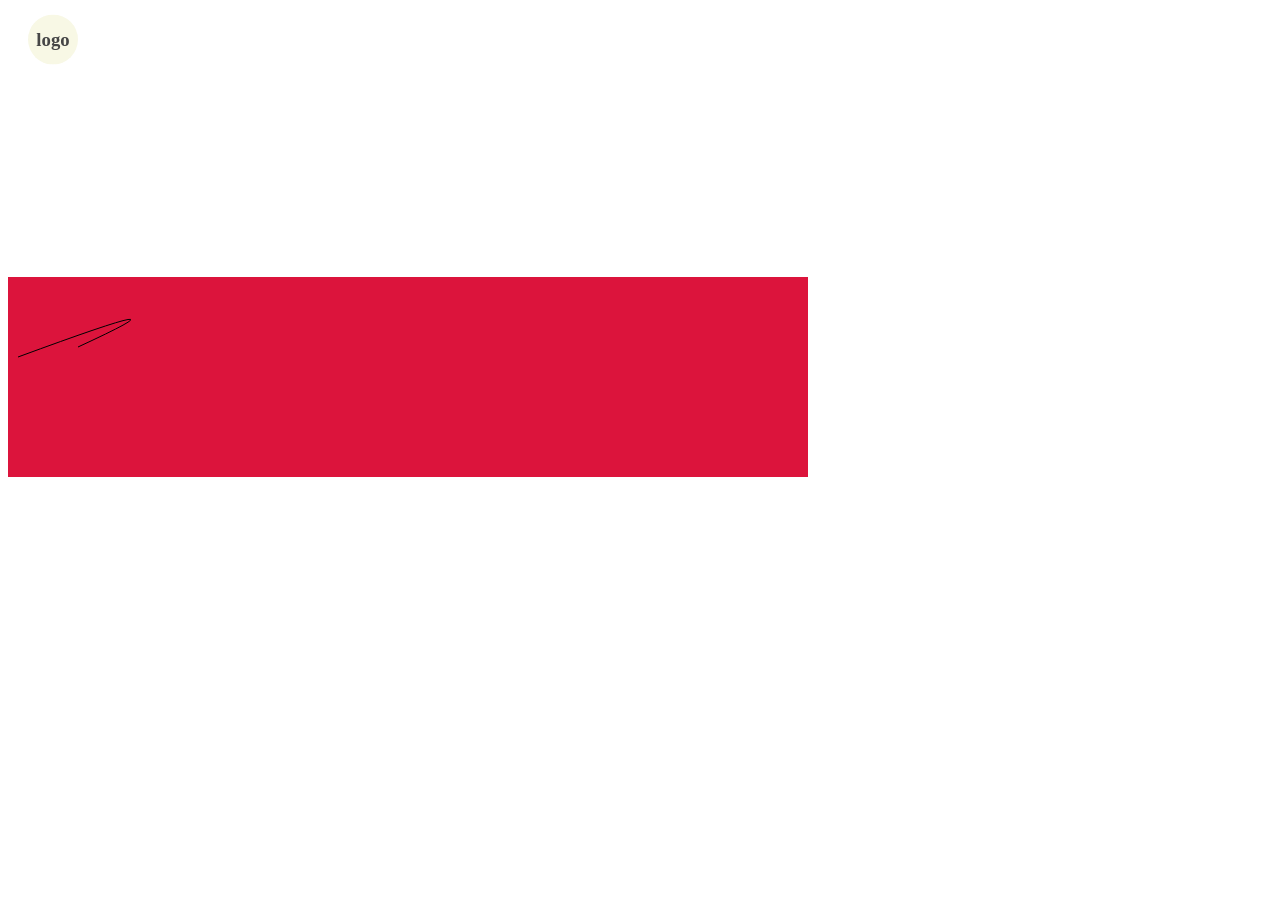
==== index.html @ 954ffbd7 "first commit" ====
<!DOCTYPE html>
<html lang="en">
<head>
    <meta charset="UTF-8">
    <meta name="viewport" content="width=device-width, initial-scale=1.0">
    <title>gsap animation</title>
    <link rel="stylesheet" href="style.css">
</head>
<body>
    <div>
        <!-- <div id="item"></div> -->
        <!-- <div id="item2"></div> -->
        <!-- <h1>gsap animation</h1>
        <h1>learning</h1>
        <h1>animation</h1> -->
        <nav>
          <div id="item3">  <h3 id="logo">logo</h3></div>
            <ul>
                <li>Home</li>
                <li>About</li>
                <li>Contact</li>
            </ul>
        </nav>
        <section>
           <h1> Saylani</h1>
        </section>
       <div id="string">
        <svg width="800" height="200">
            <path d="M 10 80 Q 200 10 70 70 100" stroke="black" fill="transparent" />
        </svg>
    </div>
    <script src="https://cdn.jsdelivr.net/npm/gsap@3.15/dist/gsap.min.js"></script>
    <script src="app.js"></script>
</body>
</html>
---- style.css ----
#item{
    width: 100px;
    height: 100px;
    background-color: red;
}
#item2{
    width: 100px;
    height: 100px;
    background-color: rgb(6, 3, 3);
}
nav{
    display: flex;
    justify-content: space-between;
    margin: 20px;
}
ul{
    display: flex;
    gap: 20px;
    list-style: none;
}
#item3{
    width: 50px;
    height: 50px;
    border-radius: 50%;
    background-color: beige;
    display: flex;
    justify-content: center;
    align-items: center;
}
h1{
    text-align: center;
    margin-top: 50px;
    font-size: 80px;
    text-shadow: 1px 1px rgb(2, 88, 25);
}

svg{
    background-color: crimson;
}
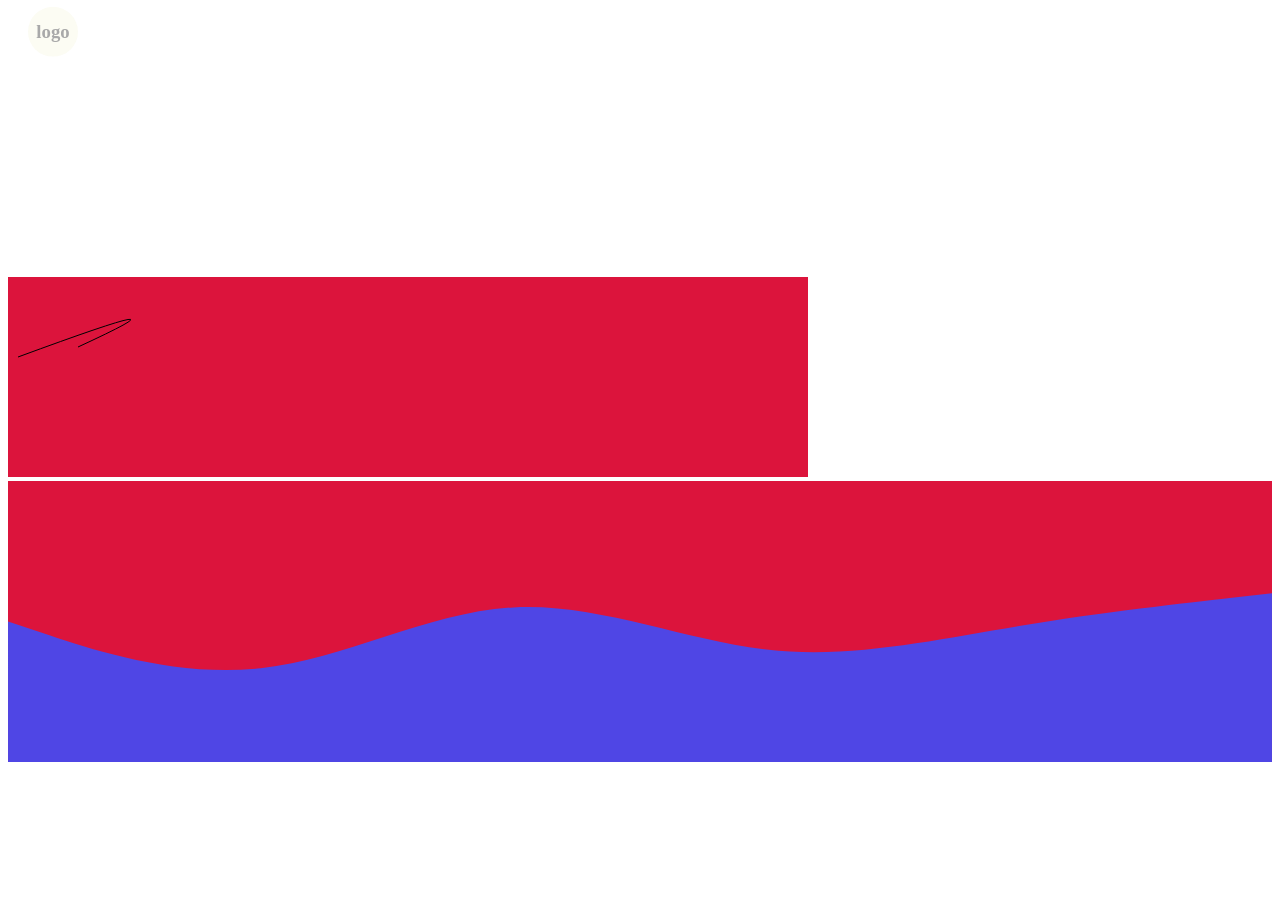
==== commit 08153bb9: "add divider" ====
--- a/index.html
+++ b/index.html
@@ -28,6 +28,9 @@
         <svg width="800" height="200">
             <path d="M 10 80 Q 200 10 70 70 100" stroke="black" fill="transparent" />
         </svg>
+        <svg viewBox="0 0 1440 320" width="100%" height="auto">
+  <path fill="#4f46e5" fill-opacity="1" d="M0,160L48,176C96,192,192,224,288,213.3C384,203,480,149,576,144C672,139,768,181,864,192C960,203,1056,181,1152,165.3C1248,149,1344,139,1392,133.3L1440,128L1440,320L1392,320C1344,320,1248,320,1152,320C1056,320,960,320,864,320C768,320,672,320,576,320C480,320,384,320,288,320C192,320,96,320,48,320L0,320Z"></path>
+</svg>
     </div>
     <script src="https://cdn.jsdelivr.net/npm/gsap@3.15/dist/gsap.min.js"></script>
     <script src="app.js"></script>
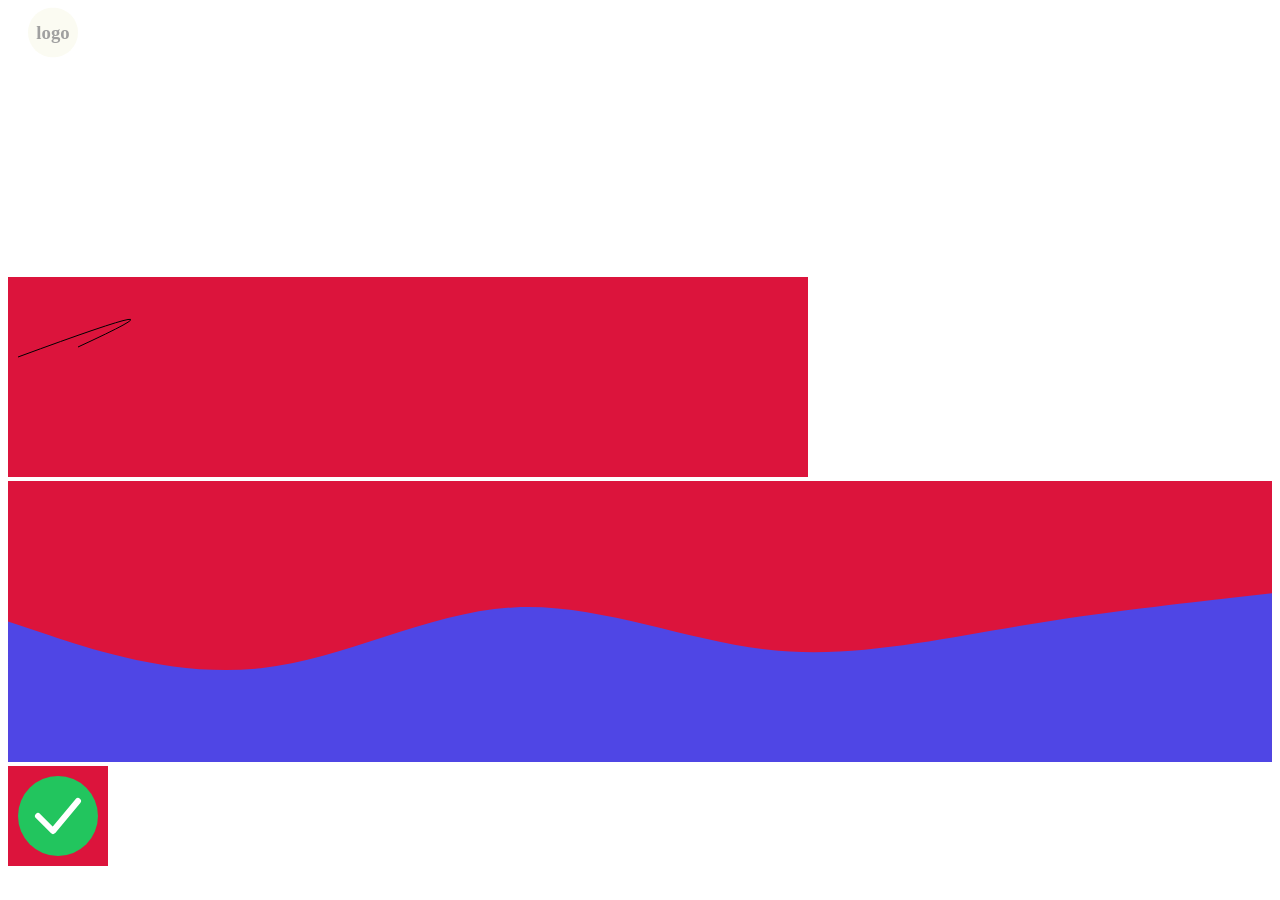
==== commit 91e3a693: "add checkmark" ====
--- a/index.html
+++ b/index.html
@@ -31,6 +31,18 @@
         <svg viewBox="0 0 1440 320" width="100%" height="auto">
   <path fill="#4f46e5" fill-opacity="1" d="M0,160L48,176C96,192,192,224,288,213.3C384,203,480,149,576,144C672,139,768,181,864,192C960,203,1056,181,1152,165.3C1248,149,1344,139,1392,133.3L1440,128L1440,320L1392,320C1344,320,1248,320,1152,320C1056,320,960,320,864,320C768,320,672,320,576,320C480,320,384,320,288,320C192,320,96,320,48,320L0,320Z"></path>
 </svg>
+<svg width="100" height="100" viewBox="0 0 100 100">
+  <!-- Success Circle -->
+  <circle cx="50" cy="50" r="40" fill="#22c55e" />
+  
+  <!-- White Tick Inside -->
+  <path d="M 30 50 L 45 65 L 70 35" 
+        stroke="white" 
+        stroke-width="6" 
+        stroke-linecap="round" 
+        stroke-linejoin="round" 
+        fill="transparent" />
+</svg>
     </div>
     <script src="https://cdn.jsdelivr.net/npm/gsap@3.15/dist/gsap.min.js"></script>
     <script src="app.js"></script>
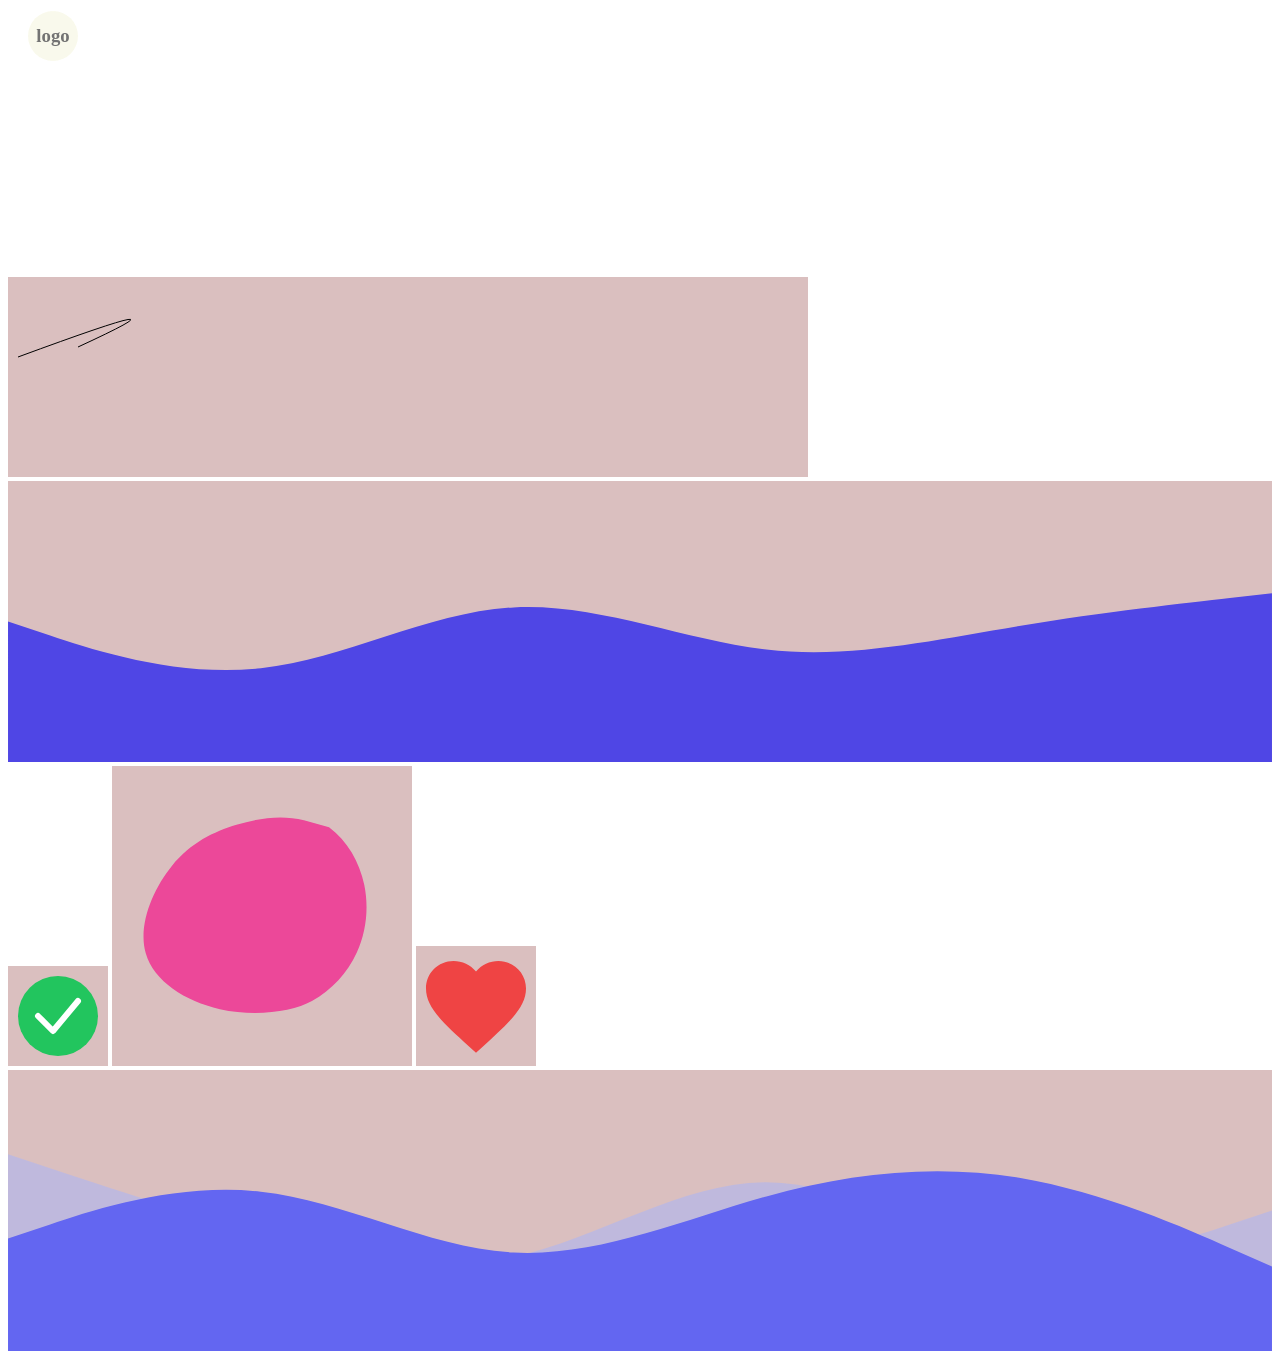
==== commit 8a3ce647: "add heart svg" ====
--- a/index.html
+++ b/index.html
@@ -43,6 +43,19 @@
         stroke-linejoin="round" 
         fill="transparent" />
 </svg>
+<svg viewBox="0 0 200 200" width="300" height="300">
+  <path fill="#ec4899" d="M44.7,-59.1C56.9,-50.2,65,-35.8,68.2,-20.6C71.3,-5.4,69.5,10.6,63.2,24.3C57,38,46.3,49.4,33.3,56.7C20.3,64,-5,67.2,-28.1,62.1C-51.2,57,-72.1,43.6,-77.5,24.9C-82.9,6.2,-72.8,-17.8,-60.1,-33.4C-47.4,-49,-32.1,-56.2,-17,-60.8C-1.9,-65.4,13.1,-67.4,28,-63.9Z" transform="translate(100 100)" />
+</svg>
+<svg width="120" height="120" viewBox="0 0 24 24" fill="none" xmlns="http://www.w3.org/2000/svg">
+  <path d="M12 21.35l-1.45-1.32C5.4 15.36 2 12.28 2 8.5 2 5.42 4.42 3 7.5 3c1.74 0 3.41.81 4.5 2.09C13.09 3.81 14.76 3 16.5 3 19.58 3 22 5.42 22 8.5c0 3.78-3.4 6.86-8.55 11.54L12 21.35z" 
+        fill="#ef4444" />
+</svg><svg viewBox="0 0 1440 320" width="100%" height="auto">
+  <!-- Light Back Wave -->
+  <path fill="#a5b4fc" opacity="0.5" d="M0,96L48,112C96,128,192,160,288,186.7C384,213,480,235,576,213.3C672,192,768,128,864,128C960,128,1056,192,1152,208C1248,224,1344,192,1392,176L1440,160L1440,320L0,320Z"></path>
+  
+  <!-- Main Dark Wave -->
+  <path fill="#6366f1" d="M0,192L48,176C96,160,192,128,288,138.7C384,149,480,203,576,208C672,213,768,171,864,144C960,117,1056,107,1152,122.7C1248,139,1344,181,1392,202.7L1440,224L1440,320L0,320Z"></path>
+</svg>
     </div>
     <script src="https://cdn.jsdelivr.net/npm/gsap@3.15/dist/gsap.min.js"></script>
     <script src="app.js"></script>
--- a/style.css
+++ b/style.css
@@ -35,5 +35,5 @@
 }
 
 svg{
-    background-color: crimson;
+    background-color: #dabfbf;
 }
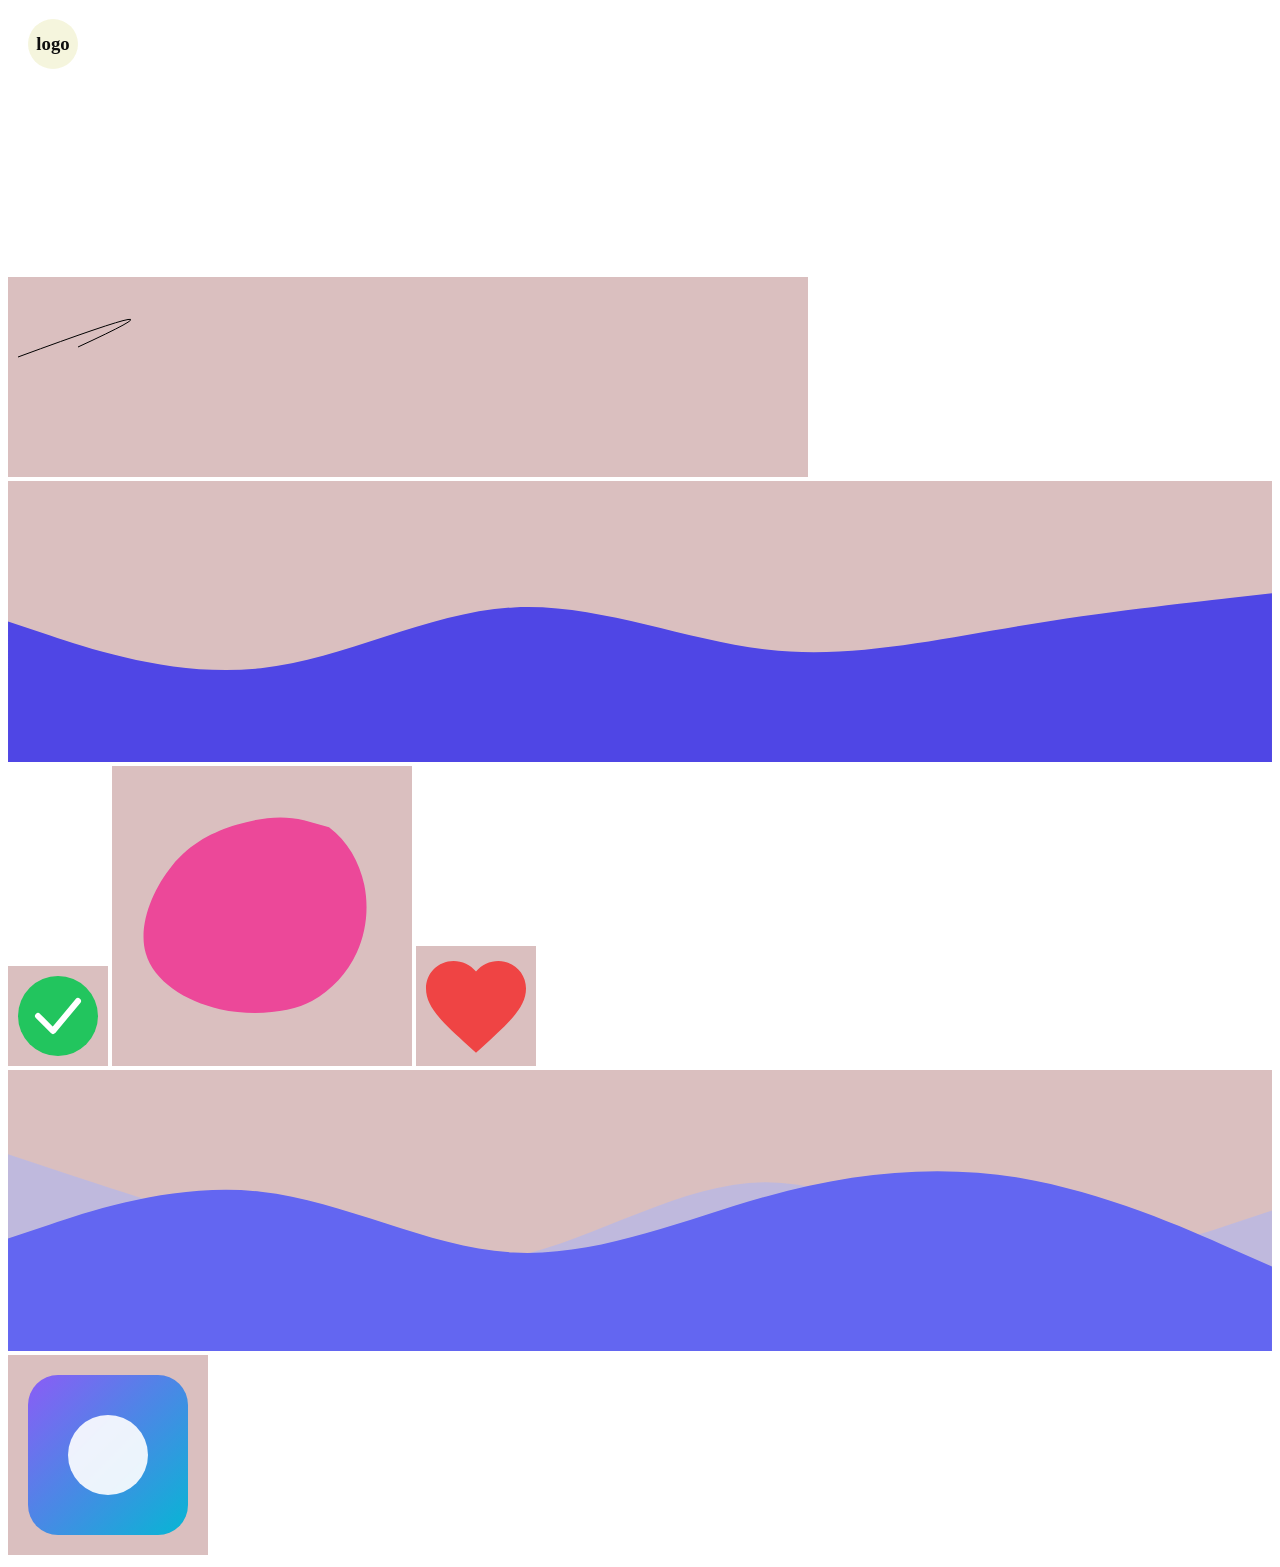
==== commit f42df7c5: "add glasmophoric" ====
--- a/index.html
+++ b/index.html
@@ -56,6 +56,18 @@
   <!-- Main Dark Wave -->
   <path fill="#6366f1" d="M0,192L48,176C96,160,192,128,288,138.7C384,149,480,203,576,208C672,213,768,171,864,144C960,117,1056,107,1152,122.7C1248,139,1344,181,1392,202.7L1440,224L1440,320L0,320Z"></path>
 </svg>
+<svg width="200" height="200" viewBox="0 0 200 200">
+  <defs>
+    <!-- Color Gradient Define ho raha hai -->
+    <linearGradient id="grad1" x1="0%" y1="0%" x2="100%" y2="100%">
+      <stop offset="0%" style="stop-color:#8b5cf6;stop-opacity:1" />
+      <stop offset="100%" style="stop-color:#06b6d4;stop-opacity:1" />
+    </linearGradient>
+  </defs>
+  <!-- Gradient Polygon Shape -->
+  <rect x="20" y="20" width="160" height="160" rx="30" fill="url(#grad1)" />
+  <circle cx="100" cy="100" r="40" fill="white" opacity="0.9" />
+</svg>
     </div>
     <script src="https://cdn.jsdelivr.net/npm/gsap@3.15/dist/gsap.min.js"></script>
     <script src="app.js"></script>
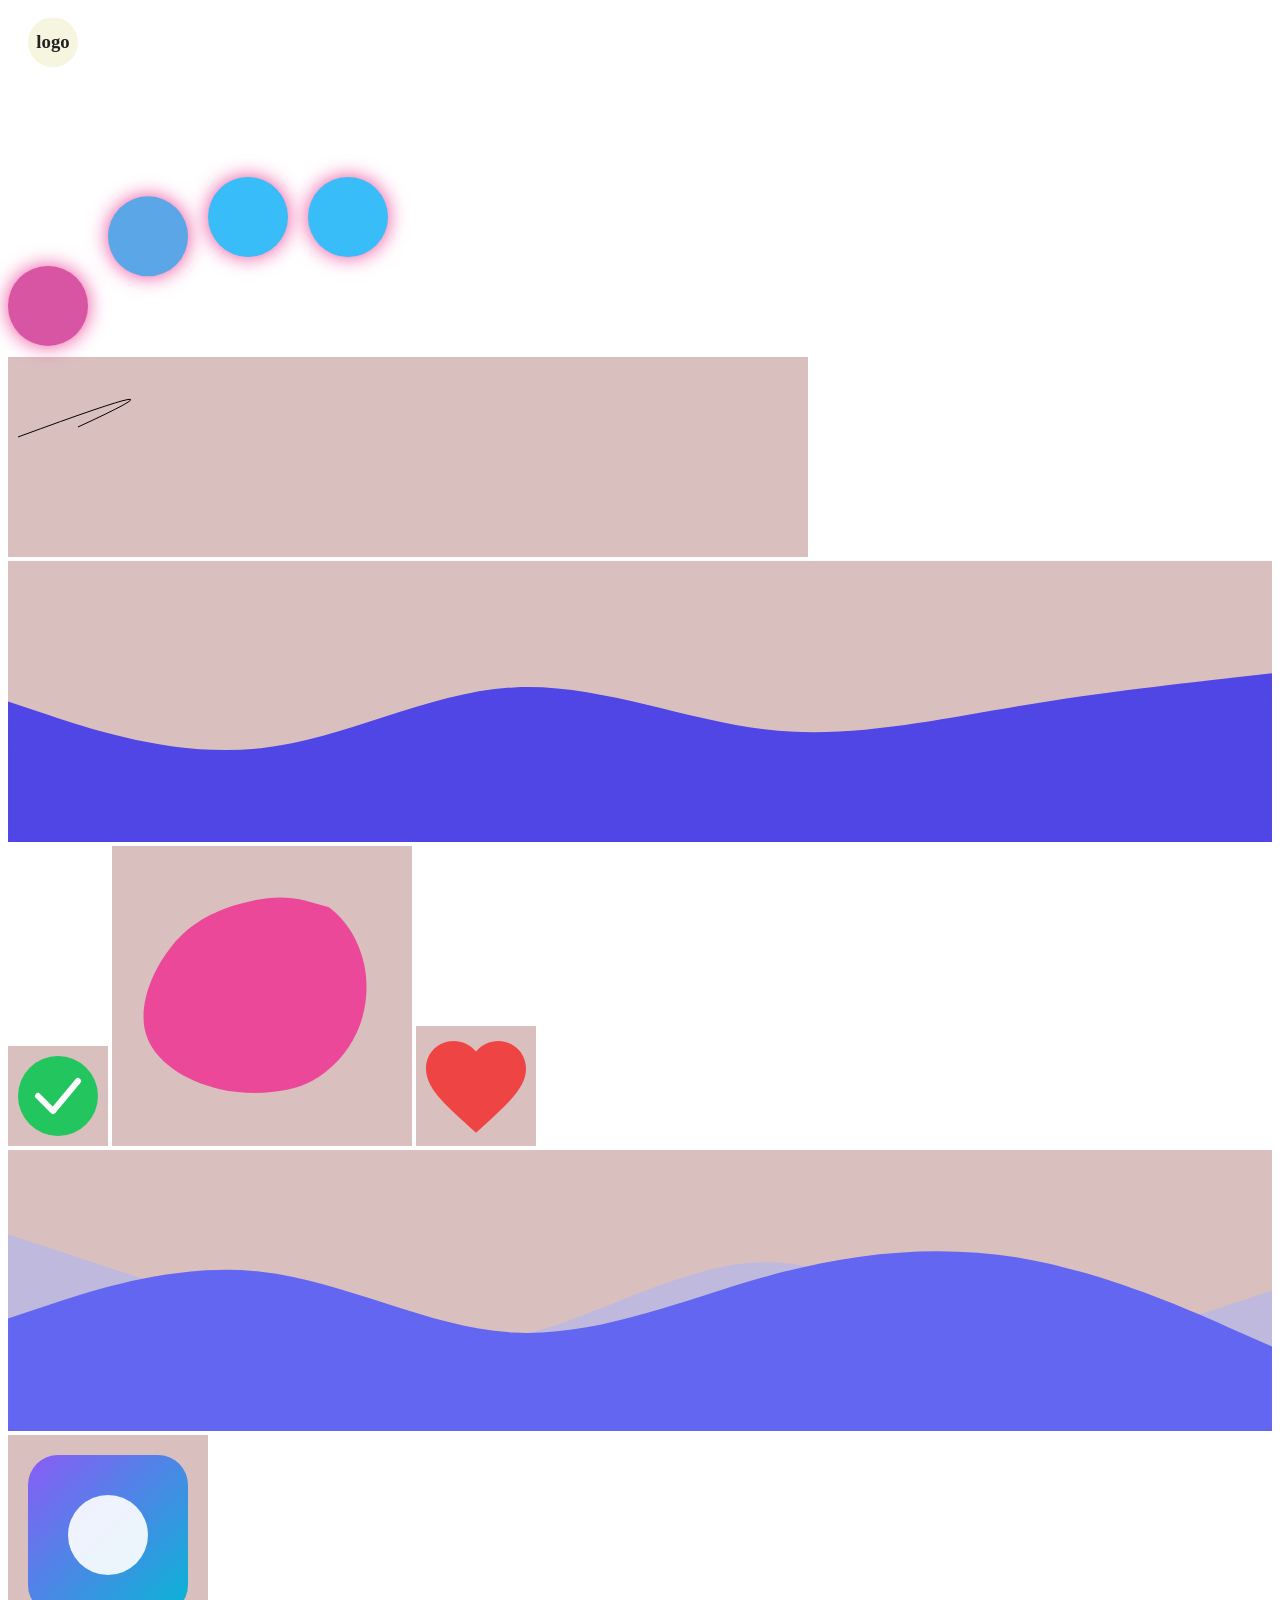
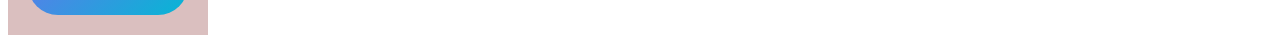
==== commit 49fe15e3: "add animation" ====
--- a/index.html
+++ b/index.html
@@ -23,6 +23,12 @@
         </nav>
         <section>
            <h1> Saylani</h1>
+          <div id="container">
+             <div id="item"></div>
+           <div id="item"></div>
+           <div id="item"></div>
+           <div id="item"></div>
+          </div>
         </section>
        <div id="string">
         <svg width="800" height="200">
--- a/style.css
+++ b/style.css
@@ -1,8 +1,14 @@
-#item{
-    width: 100px;
-    height: 100px;
-    background-color: red;
-}
+#item {
+      width: 80px;
+      height: 80px;
+      background-color: #ec4899;
+      border-radius: 50%;
+      box-shadow: 0 0 20px #ec4899;
+    }
+    #container{
+        display: flex;
+        gap: 20px;
+    }
 #item2{
     width: 100px;
     height: 100px;
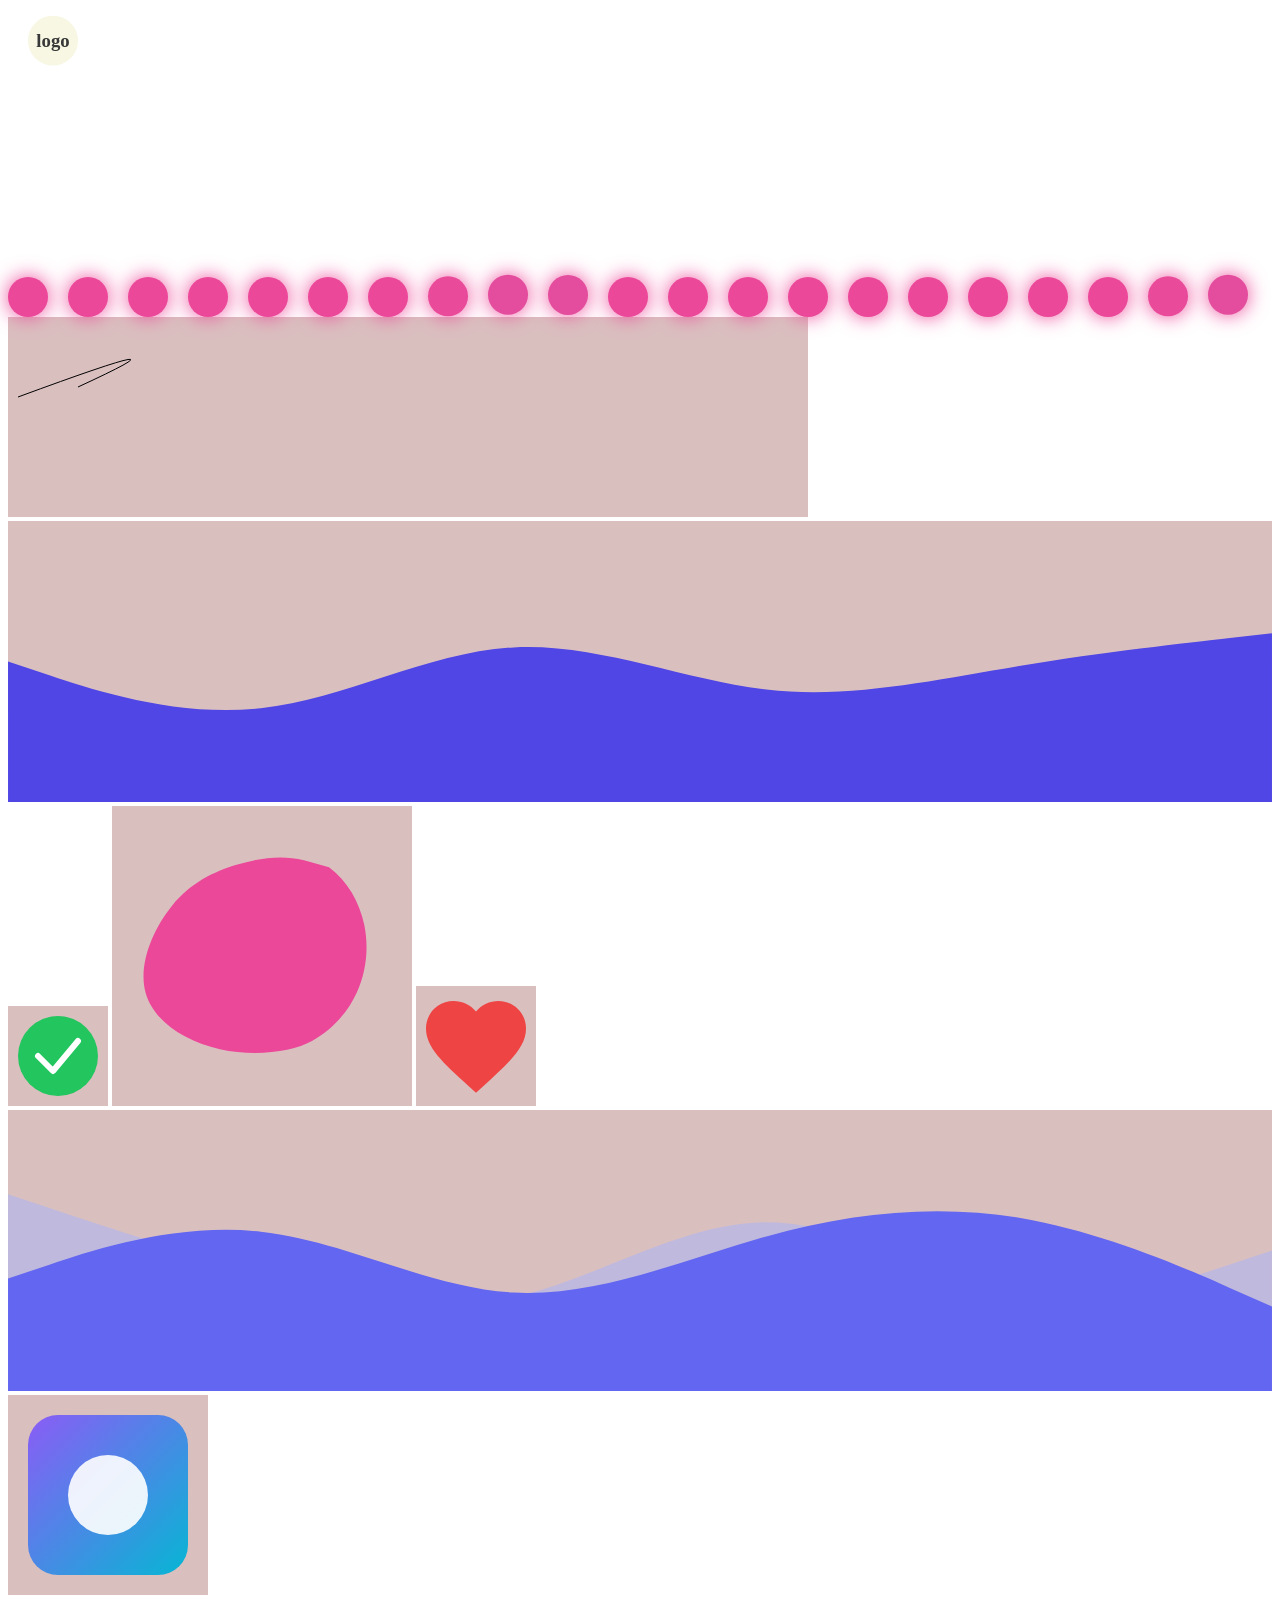
==== commit 12336f63: "add animation" ====
--- a/index.html
+++ b/index.html
@@ -28,6 +28,24 @@
            <div id="item"></div>
            <div id="item"></div>
            <div id="item"></div>
+           <div id="item"></div>
+           <div id="item"></div>
+           <div id="item"></div>
+           <div id="item"></div>
+           <div id="item"></div>
+           <div id="item"></div>
+           <div id="item1"></div>
+           <div id="item1"></div>
+           <div id="item1"></div>
+           <div id="item1"></div>
+           <div id="item1"></div>
+           <div id="item1"></div>
+           <div id="item1"></div>
+           <div id="item1"></div>
+           <div id="item1"></div>
+           <div id="item1"></div>
+           <div id="item1"></div>
+     
           </div>
         </section>
        <div id="string">
--- a/style.css
+++ b/style.css
@@ -1,6 +1,13 @@
 #item {
-      width: 80px;
-      height: 80px;
+      width: 40px;
+      height: 40px;
+      background-color: #ec4899;
+      border-radius: 50%;
+      box-shadow: 0 0 20px #ec4899;
+    }
+    #item1 {
+      width: 40px;
+      height: 40px;
       background-color: #ec4899;
       border-radius: 50%;
       box-shadow: 0 0 20px #ec4899;
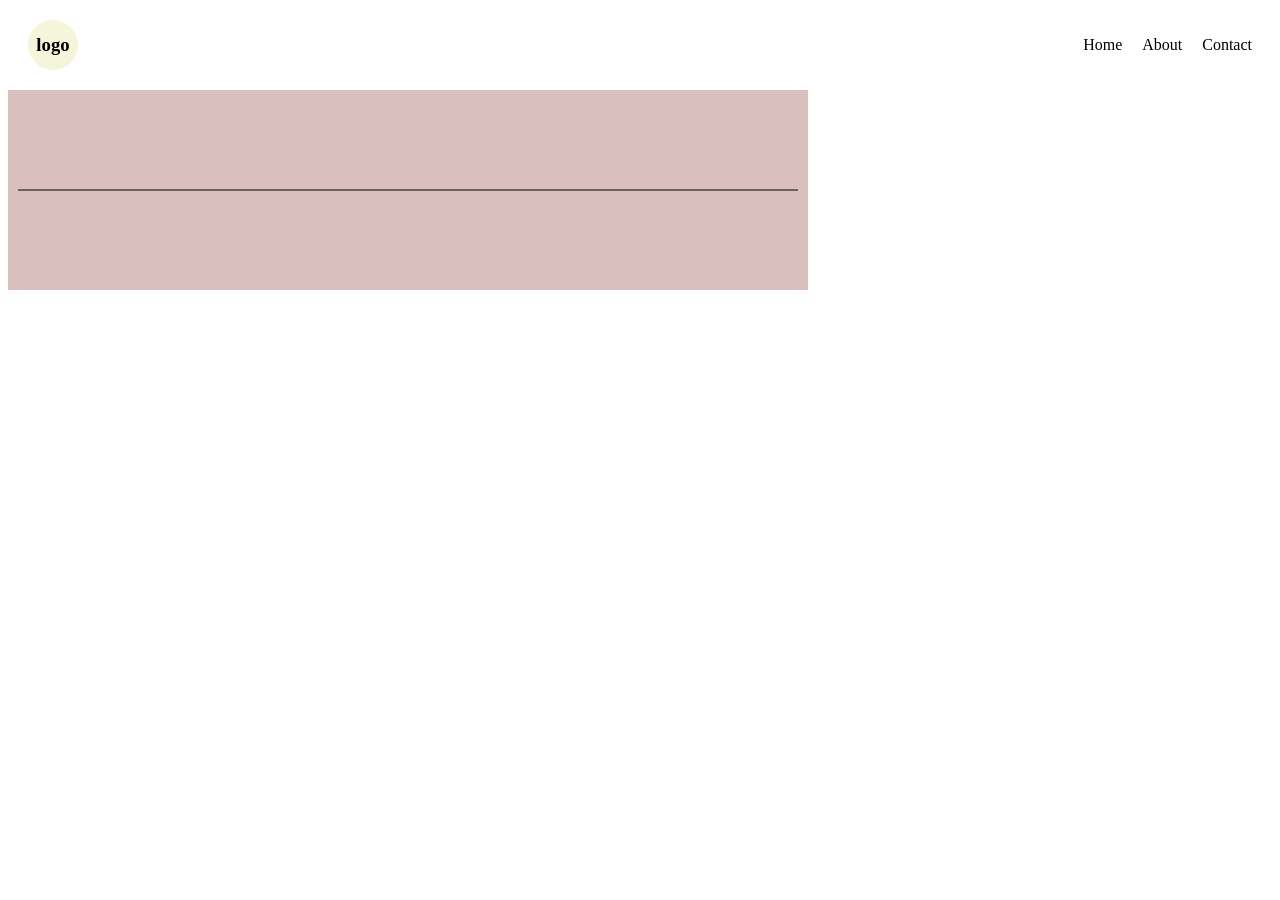
==== commit 388fa1b0: "update" ====
--- a/index.html
+++ b/index.html
@@ -21,7 +21,7 @@
                 <li>Contact</li>
             </ul>
         </nav>
-        <section>
+        <!-- <section>
            <h1> Saylani</h1>
           <div id="container">
              <div id="item"></div>
@@ -47,52 +47,14 @@
            <div id="item1"></div>
      
           </div>
-        </section>
+        </section> -->
        <div id="string">
         <svg width="800" height="200">
-            <path d="M 10 80 Q 200 10 70 70 100" stroke="black" fill="transparent" />
+            <path d="M 10 100 Q 400 100 790 100" stroke="black" fill="transparent" />
         </svg>
-        <svg viewBox="0 0 1440 320" width="100%" height="auto">
+        </div>
   <path fill="#4f46e5" fill-opacity="1" d="M0,160L48,176C96,192,192,224,288,213.3C384,203,480,149,576,144C672,139,768,181,864,192C960,203,1056,181,1152,165.3C1248,149,1344,139,1392,133.3L1440,128L1440,320L1392,320C1344,320,1248,320,1152,320C1056,320,960,320,864,320C768,320,672,320,576,320C480,320,384,320,288,320C192,320,96,320,48,320L0,320Z"></path>
-</svg>
-<svg width="100" height="100" viewBox="0 0 100 100">
-  <!-- Success Circle -->
-  <circle cx="50" cy="50" r="40" fill="#22c55e" />
-  
-  <!-- White Tick Inside -->
-  <path d="M 30 50 L 45 65 L 70 35" 
-        stroke="white" 
-        stroke-width="6" 
-        stroke-linecap="round" 
-        stroke-linejoin="round" 
-        fill="transparent" />
-</svg>
-<svg viewBox="0 0 200 200" width="300" height="300">
-  <path fill="#ec4899" d="M44.7,-59.1C56.9,-50.2,65,-35.8,68.2,-20.6C71.3,-5.4,69.5,10.6,63.2,24.3C57,38,46.3,49.4,33.3,56.7C20.3,64,-5,67.2,-28.1,62.1C-51.2,57,-72.1,43.6,-77.5,24.9C-82.9,6.2,-72.8,-17.8,-60.1,-33.4C-47.4,-49,-32.1,-56.2,-17,-60.8C-1.9,-65.4,13.1,-67.4,28,-63.9Z" transform="translate(100 100)" />
-</svg>
-<svg width="120" height="120" viewBox="0 0 24 24" fill="none" xmlns="http://www.w3.org/2000/svg">
-  <path d="M12 21.35l-1.45-1.32C5.4 15.36 2 12.28 2 8.5 2 5.42 4.42 3 7.5 3c1.74 0 3.41.81 4.5 2.09C13.09 3.81 14.76 3 16.5 3 19.58 3 22 5.42 22 8.5c0 3.78-3.4 6.86-8.55 11.54L12 21.35z" 
-        fill="#ef4444" />
-</svg><svg viewBox="0 0 1440 320" width="100%" height="auto">
-  <!-- Light Back Wave -->
-  <path fill="#a5b4fc" opacity="0.5" d="M0,96L48,112C96,128,192,160,288,186.7C384,213,480,235,576,213.3C672,192,768,128,864,128C960,128,1056,192,1152,208C1248,224,1344,192,1392,176L1440,160L1440,320L0,320Z"></path>
-  
-  <!-- Main Dark Wave -->
-  <path fill="#6366f1" d="M0,192L48,176C96,160,192,128,288,138.7C384,149,480,203,576,208C672,213,768,171,864,144C960,117,1056,107,1152,122.7C1248,139,1344,181,1392,202.7L1440,224L1440,320L0,320Z"></path>
-</svg>
-<svg width="200" height="200" viewBox="0 0 200 200">
-  <defs>
-    <!-- Color Gradient Define ho raha hai -->
-    <linearGradient id="grad1" x1="0%" y1="0%" x2="100%" y2="100%">
-      <stop offset="0%" style="stop-color:#8b5cf6;stop-opacity:1" />
-      <stop offset="100%" style="stop-color:#06b6d4;stop-opacity:1" />
-    </linearGradient>
-  </defs>
-  <!-- Gradient Polygon Shape -->
-  <rect x="20" y="20" width="160" height="160" rx="30" fill="url(#grad1)" />
-  <circle cx="100" cy="100" r="40" fill="white" opacity="0.9" />
-</svg>
-    </div>
+   
     <script src="https://cdn.jsdelivr.net/npm/gsap@3.15/dist/gsap.min.js"></script>
     <script src="app.js"></script>
 </body>
